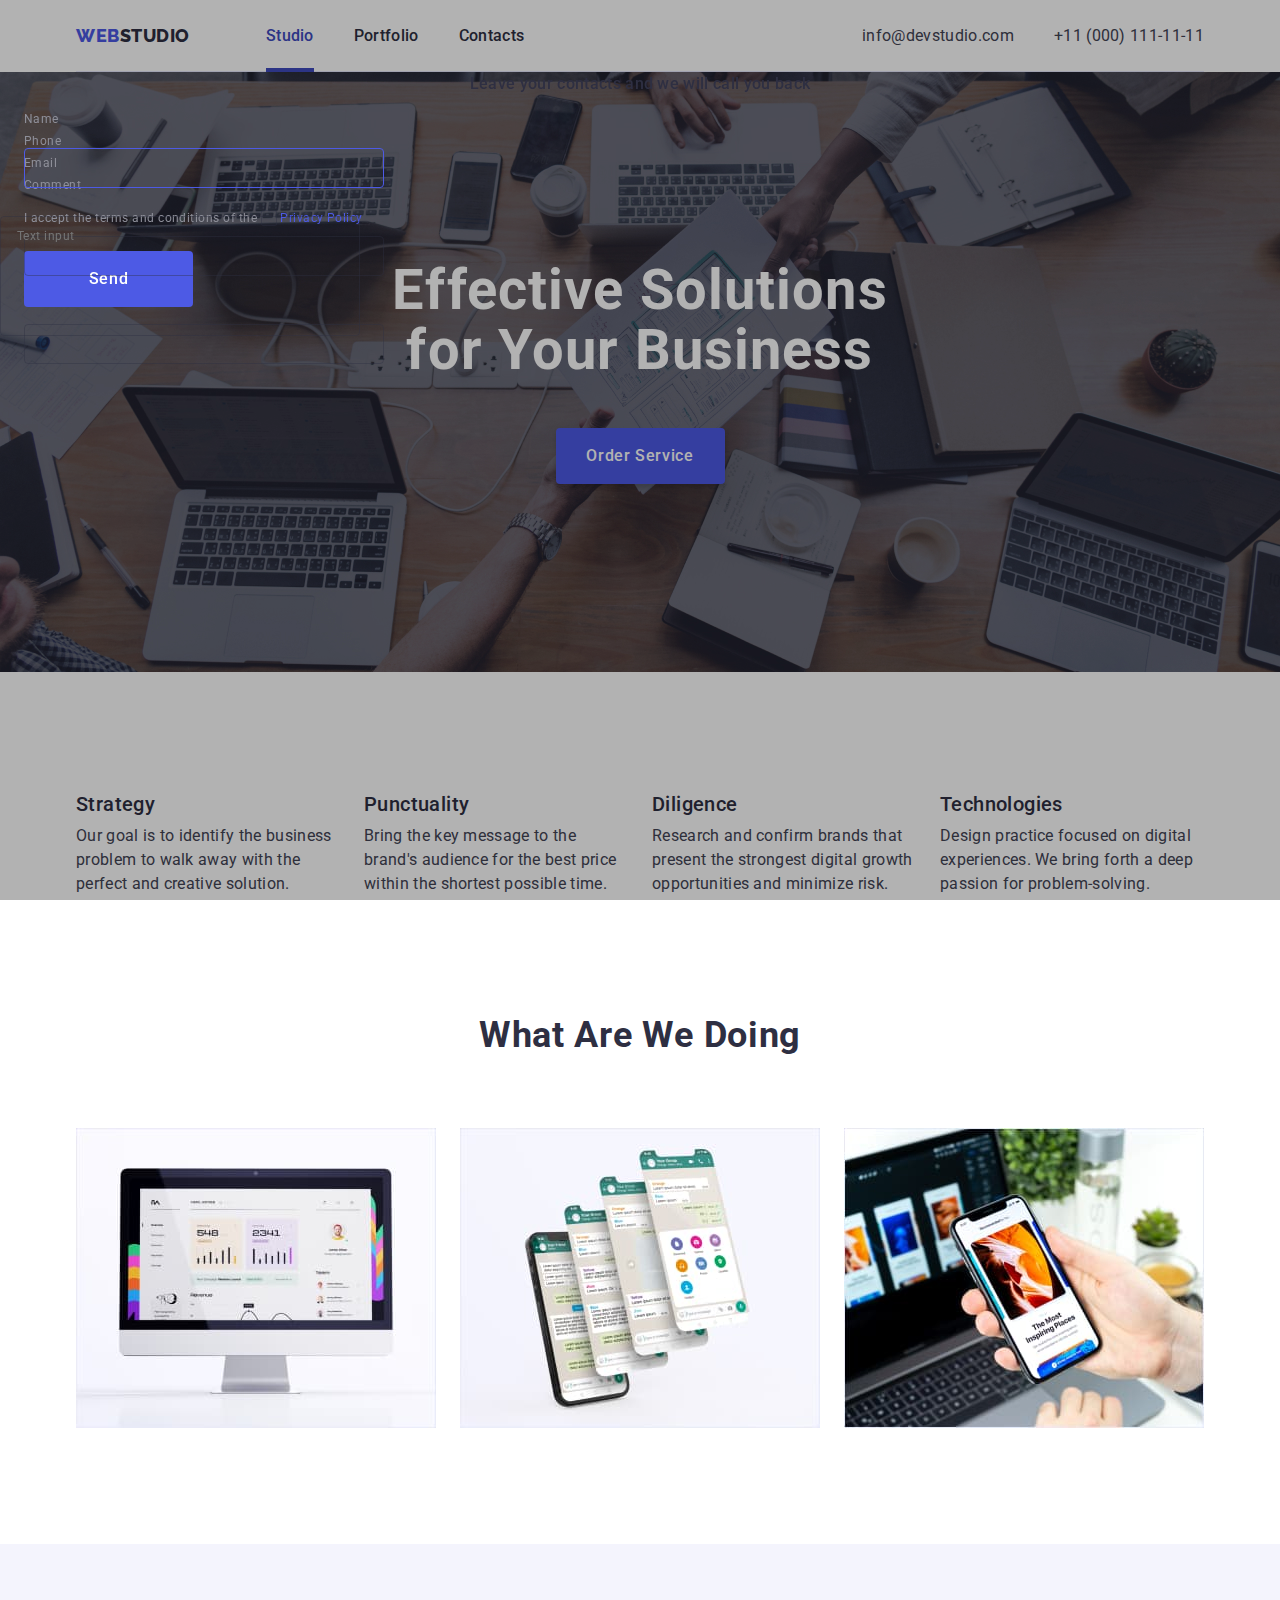
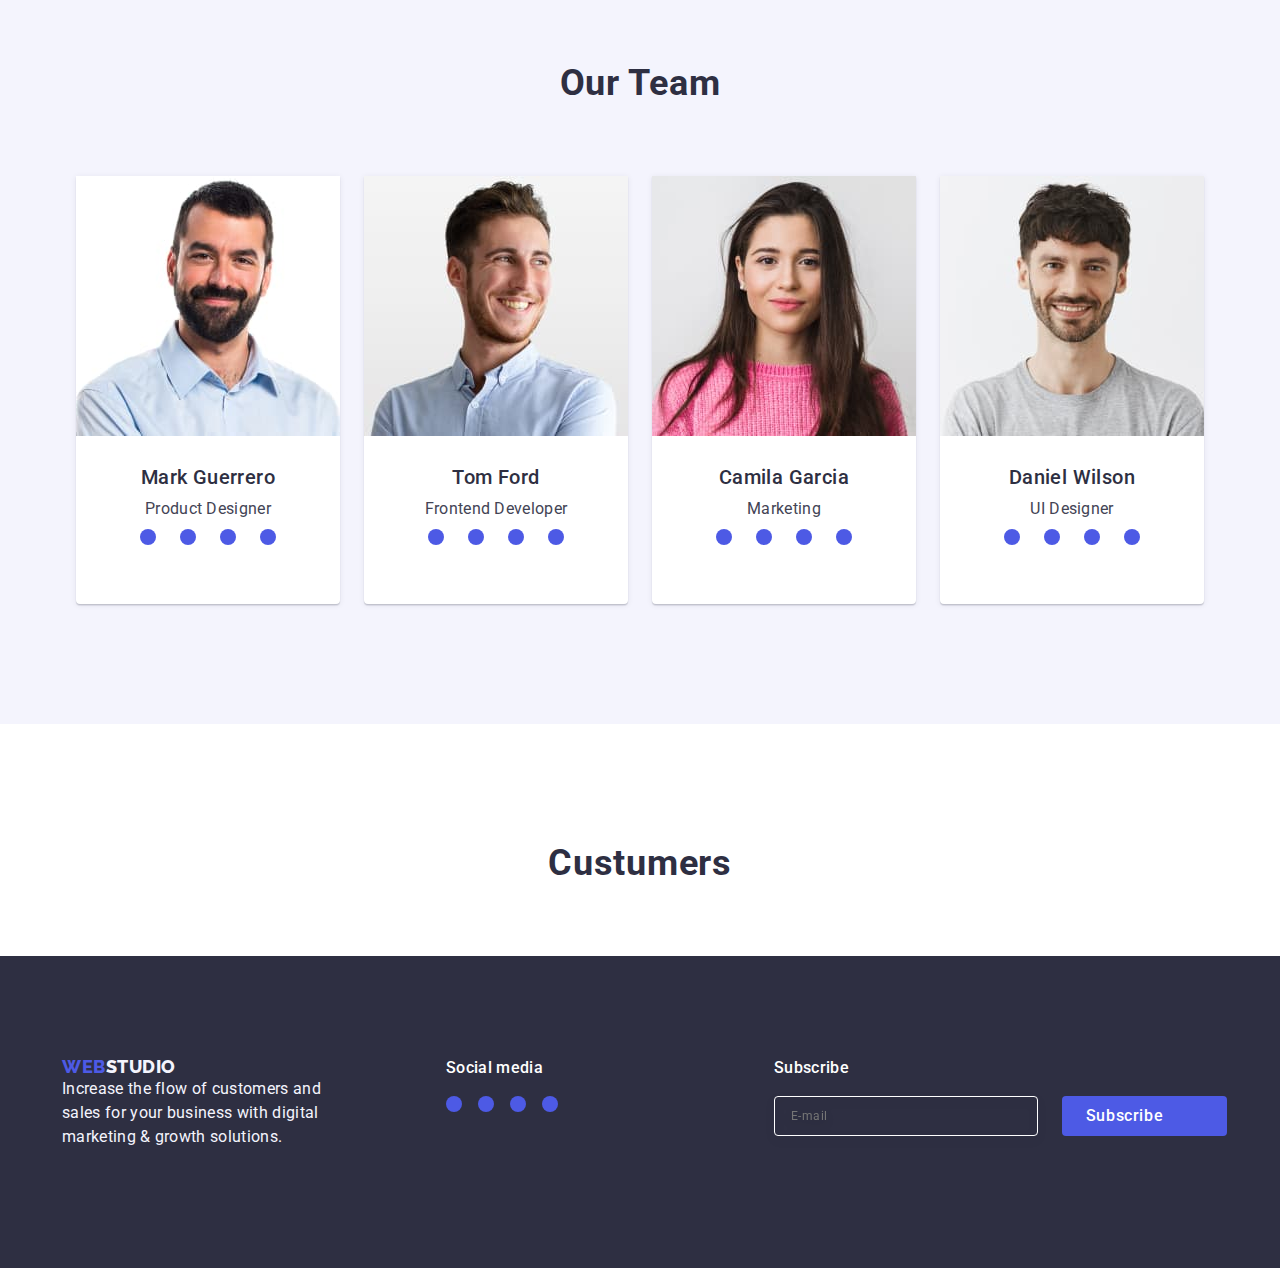
==== index.html @ 0844961f "rep" ====
<!DOCTYPE html>
<html lang="en">
  <head>
    <meta charset="UTF-8" />
    <meta name="viewport" content="width=device-width, initial-scale=1.0" />
    <meta http-equiv="X-UA-Compatible" content="ie=edge" />
    <title>WebStudio</title>
    <link rel="preconnect" href="https://fonts.googleapis.com" />
    <link rel="preconnect" href="https://fonts.gstatic.com" crossorigin />
    <link
      href="https://fonts.googleapis.com/css2?family=Roboto:ital,wght@0,100;0,300;0,400;0,500;0,700;0,900;1,100;1,300;1,400;1,500;1,700;1,900&display=swap"
      rel="stylesheet"
    />
    <link
      href="https://fonts.googleapis.com/css2?family=Raleway:ital,wght@0,800;1,800&display=swap"
      rel="stylesheet"
    />
    <link rel="stylesheet" href="css/styles.css" />
    <link rel="stylesheet" href="css/modern-normalize.min.css" />
  </head>
  <body class="main__Page">
    <header class="top__nav container">
      <nav class="menu__nav">
        <a class="logo link" href="./index.html"
          >Web<span class="logo__part2">Studio</span></a
        >
        <ul class="nav__item list">
          <li>
            <a class="nav__link Studio" href="./index.html">Studio</a>
          </li>
          <li>
            <a class="nav__link Portfolio" href="./portfolio.html">Portfolio</a>
          </li>
          <li>
            <a class="nav__link Contacts" href="">Contacts</a>
          </li>
        </ul>
      </nav>
      <address class="nav__address">
        <ul class="nav__address__item list">
          <li>
            <a class="address__link link" href="mailto:info@devstudio.com"
              >info@devstudio.com</a
            >
          </li>
          <li>
            <a class="address__link link" href="tel:+110001111111"
              >+11 (000) 111-11-11</a
            >
          </li>
        </ul>
      </address>
    </header>
    <main>
      <section class="hero__bg">
        <div class="hero__container">
          <h1 class="main__heading">
            Effective Solutions <br />
            for Your Business
          </h1>
          <button class="primary__button" type="button" data-modal-open>
            Order Service
          </button>
        </div>
      </section>
      <section class="features__section container">
        <h2 hidden class="features__section_heading">Services</h2>
        <ul class="features__section_text list">
          <li class="feature__text">
            <h3 class="feature__heading">Strategy</h3>
            <p class="feature1">
              Our goal is to identify the business problem to walk away with the
              perfect and creative solution.
            </p>
          </li>
          <li class="feature__text">
            <h3 class="feature__heading">Punctuality</h3>
            <p>
              Bring the key message to the brand's audience for the best price
              within the shortest possible time.
            </p>
          </li>
          <li class="feature__text">
            <h3 class="feature__heading">Diligence</h3>
            <p>
              Research and confirm brands that present the strongest digital
              growth opportunities and minimize risk.
            </p>
          </li>
          <li class="feature__text">
            <h3 class="feature__heading">Technologies</h3>
            <p>
              Design practice focused on digital experiences. We bring forth a
              deep passion for problem-solving.
            </p>
          </li>
        </ul>
      </section>
      <section class="section-2 container">
        <h2 class="section-2_heading">What are we doing</h2>
        <ul class="section-2__imgs list">
          <li>
            <img
              src="./images/mac1.jpg"
              alt="Example of work 1"
              width="360"
              height="300"
            />
          </li>
          <li>
            <img
              src="./images/moble2.jpg"
              alt="Example of work 2"
              width="360"
              height="300"
            />
          </li>
          <li>
            <img
              src="./images/moble3.jpg"
              alt="Example of work 3"
              width="360"
              height="300"
            />
          </li>
        </ul>
      </section>
      <section class="our-team our-team__bg">
        <h2 class="our-team__heading">Our Team</h2>
        <ul class="our-team__imgs list">
          <li class="team-card">
            <img
              src="./images/Mark-Guerrero.jpg"
              alt="Mark Guerrero"
              width="264"
              height="260"
            />
            <h3 class="team-card__heading">Mark Guerrero</h3>
            <p class="team-card__text">Product Designer</p>
            <ul class="icon-cont">
              <li>
                <a href="" class="social-list-link"> </a>
              </li>
              <li>
                <a href="" class="social-list-link"> </a>
              </li>
              <li>
                <a href="" class="social-list-link"> </a>
              </li>
              <li>
                <a href="" class="social-list-link"> </a>
              </li>
            </ul>
          </li>
          <li class="team-card">
            <img
              src="./images/Tom-Ford.jpg"
              alt="Tom Ford"
              width="264"
              height="260"
            />
            <h3 class="team-card__heading">Tom Ford</h3>
            <p class="team-card__text">Frontend Developer</p>
            <ul class="icon-cont">
              <li>
                <a href="" class="social-list-link"> </a>
              </li>
              <li>
                <a href="" class="social-list-link"> </a>
              </li>
              <li>
                <a href="" class="social-list-link"> </a>
              </li>
              <li>
                <a href="" class="social-list-link"> </a>
              </li>
            </ul>
          </li>
          <li class="team-card">
            <img
              src="./images/Camila-Garcia.jpg"
              alt="Camila Garcia"
              width="264"
              height="260"
            />
            <h3 class="team-card__heading">Camila Garcia</h3>
            <p class="team-card__text">Marketing</p>
            <ul class="icon-cont">
              <li>
                <a href="" class="social-list-link"> </a>
              </li>
              <li>
                <a href="" class="social-list-link"> </a>
              </li>
              <li>
                <a href="" class="social-list-link"> </a>
              </li>
              <li>
                <a href="" class="social-list-link"> </a>
              </li>
            </ul>
          </li>
          <li class="team-card">
            <img
              src="./images/Daniel-Wilson.jpg"
              alt="Daniel Wilson"
              width="264"
              height="260"
            />
            <h3 class="team-card__heading">Daniel Wilson</h3>
            <p class="team-card__text">UI Designer</p>
            <ul class="icon-cont">
              <li>
                <a href="" class="social-list-link"> </a>
              </li>
              <li>
                <a href="" class="social-list-link"> </a>
              </li>
              <li>
                <a href="" class="social-list-link"> </a>
              </li>
              <li>
                <a href="" class="social-list-link"> </a>
              </li>
            </ul>
          </li>
        </ul>
      </section>
      <section class="our-team our-Custumers">
        <h2 class="our-Custumers_heading">Custumers</h2>
        <ul>
          <li></li>
          <li></li>
          <li></li>
          <li></li>
          <li></li>
          <li></li>
        </ul>
      </section>
    </main>
    <footer class="footer__bg">
      <div class="container__footer">
        <div class="footer__text_container">
          <a class="logo-footer link" href="./index.html">
            Web<span class="logo__part2-footer">Studio</span>
          </a>
          <p class="footer__text">
            Increase the flow of customers and <br />
            sales for your business with digital <br />
            marketing & growth solutions.
          </p>
        </div>
        <div class="footer__social__container">
          <h3 class="social-heading">Social media</h3>
          <ul class="icon-cont-footer">
            <li>
              <a href="" class="footer-social-list-link"> </a>
            </li>
            <li>
              <a href="" class="footer-social-list-link"> </a>
            </li>
            <li>
              <a href="" class="footer-social-list-link"> </a>
            </li>
            <li>
              <a href="" class="footer-social-list-link"> </a>
            </li>
          </ul>
        </div>
        <div class="email__imput">
          <p class="subscribe-heading">Subscribe</p>
          <form class="foter__email">
            <label class="foter__lable">
              <input
                name="email"
                type="email"
                placeholder="E-mail"
                class="foter__imput"
              />
            </label>
            <button type="submit" class="footer__subscribe">
              Subscribe
              <svg class="foter__svg" width="24" height="24">
                <use href="./images/sprite.svg#symbol-id"></use>
              </svg>
            </button>
          </form>
        </div>
      </div>
    </footer>
    <div class="block">
      <div class="backdrop is-hidden" data-modal>
        <div></div>
        <p class="moda__par">Leave your contacts and we will call you back</p>
        <form class="">
          <div class="moda">
            <label class="block__label" for="user-name">Name</label>
            <div class="moda__input">
              <input type="text" id="user-name" name="user-name" />
              <svg class="block__svg" width="18" height="24">
                <use href="./images/sprite.svg#symbol-id"></use>
              </svg>
            </div>
          </div>
          <div class="moda">
            <label class="block__label" for="user-phone">Phone</label>
            <div class="moda__input">
              <input type="tel" id="user-phone" name="user-phone" />
              <svg class="block__svg" width="18" height="24">
                <use href="./images/sprite.svg#symbol-id"></use>
              </svg>
            </div>
          </div>
          <div class="moda">
            <label class="block__label" for="user-email">Email</label>
            <div class="moda__input">
              <input type="email" id="user-email" name="user-email" />
              <svg class="block__svg" width="18" height="24">
                <use href="./images/sprite.svg#symbol-id"></use>
              </svg>
            </div>
          </div>
          <div class="moda__comment">
            <label class="block__label" for="user-comment">Comment</label>
            <textarea
              name="user-comment"
              id="user-comment"
              placeholder="Text input"
              class="moda__textarea"
            ></textarea>
          </div>
          <div class="moda__chec">
            <input
              class="imput__chec visually-hidden"
              id="user-privacy"
              type="checkbox"
              value="true"
              name="user-privacy"
            />
            <label class="lable__chec" for="user-privacy">
              I accept the terms and conditions of the
              <span class="moda__spam">
                <svg width="10" height="8">
                  <use href="./images/sprite.svg#symbol-id"></use>
                </svg>
              </span>
              <a class="privacy-policy" href="/privacy-policy"
                >Privacy Policy</a
              >
            </label>
          </div>
          <button class="send">
            <span class="text__send">Send</span>
          </button>
        </form>
      </div>
    </div>
    <script src="./js/modal.js"></script>
  </body>
</html>
---- css/styles.css ----
* {
  margin: 0;
  padding: 0;
  box-sizing: border-box;
}
:root {
  --main-font: "Roboto", sans-serif;
  --logo-font: "Raleway", sans-serif;
  --primary-brand: #4d5ae5;
  --pressed-state: #404bbf;
  --dark: #2e2f42;
  --success: #31d0aa;
  --text: #434455;
  --subtle-text: #8e8f99;
  --accent: #e7e9fc;
  --light: #f4f4fd;
  --modal-overlay: rgba(46, 47, 66, 0.4);
  --hero-bg: rgba(46, 47, 66, 0.7);
  --white-bg: #fff;
  --modal-bg: #fcfcfc;
}
img {
  display: block;
}
body {
  background-color: var(--white-bg);
  color: var(--text);
  font-family: var(--main-font);
}
li {
  list-style: none;
}
a {
  text-decoration: none;
}
.link {
  text-decoration: none;
}
.container {
  width: 1128px;
  margin: 0 auto;
  gap: 120px;
}
.icon {
  font-size: 24px;
  color: #fff;
}
.top__nav {
  height: 72px;
  display: flex;
  justify-content: space-between;
  border-bottom: 1px solid var(--accent);
}
.menu__nav {
  display: flex;
  gap: 76px;
  align-items: center;
}
.nav__item,
.nav__address__item {
  display: flex;
  gap: 40px;
}
.nav__address {
  display: flex;
  align-items: center;
}
.logo {
  font-family: var(--logo-font);
  font-weight: 800;
  font-size: 18px;
  line-height: 1.17;
  letter-spacing: 0.03em;
  color: var(--primary-brand);
  text-transform: uppercase;
}
.logo__part2 {
  color: var(--dark);
}
.nav__link {
  font-family: var(--main-font);
  color: var(--dark);
  font-size: 16px;
  font-weight: 500;
  line-height: 1.5;
  letter-spacing: 0.02em;
}
.link:hover {
  color: var(--pressed-state);
}
.link:focus {
  color: var(--pressed-state);
}
.address__link {
  color: var(--text);
  font-family: var(--main-font);
  font-style: normal;
  font-weight: 400;
  font-size: 16px;
  line-height: 24px;
  letter-spacing: 0.02em;
}
.Studio {
  color: #404bbf;
  border-bottom: 4px solid #404bbf;
  padding-bottom: 23px;
}
/* END NAV SECTION */
/* START HERO SECTION */
.hero__bg {
  height: 600px;
  background-image: url(../images/people-office\ 1.jpg);
  background-repeat: no-repeat;
  background-position: 50% 50%;
  background-size: 1440px 600px;
  display: flex;
  align-items: center;
  justify-content: center;
}
.hero__container {
  display: flex;
  flex-direction: column;
  align-items: center;
  gap: 48px;
}
.main__heading {
  font-family: var(--main-font);
  font-weight: 700;
  font-size: 56px;
  line-height: 60px;
  text-align: center;
  letter-spacing: 0.02em;
  color: var(--white-bg);
}
.primary__button {
  color: var(--white-bg);
  border: none;
  width: 169px;
  height: 56px;
  background: var(--primary-brand);
  box-shadow: 0px 4px 4px rgba(0, 0, 0, 0.15);
  border-radius: 4px;
  cursor: pointer;
  font-family: var(--main-font);
  font-weight: 500;
  font-size: 16px;
  line-height: 24px;
  letter-spacing: 0.04em;
}
/* END HERO SECTION */
/* START FEATURES SECTION */
.features__section_text {
  display: flex;
  margin: 120px 0;
  gap: 24px;
}
.feature__text {
  font-family: var(--main-font);
  font-weight: 400;
  font-size: 16px;
  line-height: 24px;
  letter-spacing: 0.02em;
  color: var(--text);
  width: 264px;
}
.feature__heading {
  font-family: var(--main-font);
  font-weight: 500;
  font-size: 20px;
  line-height: 24px;
  letter-spacing: 0.02em;
  color: var(--dark);
  margin-bottom: 8px;
}
/* END FEATURES SECTION */
/* START SECTION 2 SECTION */
.section-2_heading {
  font-family: var(--main-font);
  font-weight: 700;
  font-size: 36px;
  line-height: 1.11;
  text-align: center;
  letter-spacing: 0.02em;
  text-transform: capitalize;
  color: var(--dark);
  margin-bottom: 72px;
}
.section-2__imgs {
  display: flex;
  justify-content: space-between;
  margin-bottom: 116px;
}
/* END SECTION 2 SECTION */
/* START OUR TEAM SECTION */
.our-team__bg {
  background-color: var(--light);
}
.our-team__heading {
  font-family: var(--main-font);
  font-weight: 700;
  font-size: 36px;
  line-height: 1.11;
  text-align: center;
  letter-spacing: 0.02em;
  text-transform: capitalize;
  color: var(--dark);
  padding: 120px 0 72px 0;
}
.our-team__imgs {
  display: flex;
  justify-content: center;
  gap: 24px;
  padding-bottom: 120px;
}
.team-card__heading {
  font-family: var(--main-font);
  font-weight: 500;
  font-size: 20px;
  line-height: 24px;
  text-align: center;
  letter-spacing: 0.02em;
  color: var(--dark);
  padding: 29px 0 8px 0;
}
.team-card__text {
  font-family: var(--main-font);
  font-weight: 400;
  font-size: 16px;
  line-height: 24px;
  text-align: center;
  letter-spacing: 0.02em;
  color: var(--text);
  padding-bottom: 8px;
}
.team-card {
  width: 264px;
  height: 428px;
  background-color: var(--white-bg);
  box-shadow: 0px 1px 6px rgba(46, 47, 66, 0.08),
    0px 1px 1px rgba(46, 47, 66, 0.16), 0px 2px 1px rgba(46, 47, 66, 0.08);
  border-radius: 0px 0px 4px 4px;
}
.icon-cont {
  display: flex;
  justify-content: center;
  align-items: center;
  gap: 24px;
}
.icon-cont li {
  padding-bottom: 32px;
}
.icon-card:before {
  color: #fff;
  font-size: 16px;
}
.social-list-link {
  display: block;
  background-color: #4d5ae5;
  padding: 8px;
  border-radius: 50%;
}
/* END OUR TEAM SECTION */
.our-Custumers_heading {
  font-family: var(--main-font);
  font-weight: 700;
  font-size: 36px;
  line-height: 1.11;
  text-align: center;
  letter-spacing: 0.02em;
  text-transform: capitalize;
  color: var(--dark);
  padding: 120px 0 72px 0;
}
/* START FOOTER SECTION */
.footer__bg {
  height: 312px;
  background-color: var(--dark);
  display: flex;
  align-items: center;
}
.container__footer {
  display: flex;
  width: 1156px;
  height: 112px;
  margin: 0 auto;
  gap: 120px;
}
.logo-footer {
  font-family: "Raleway", sans-serif;
  font-weight: 800;
  font-size: 18px;
  line-height: 1.17;
  letter-spacing: 0.03em;
  color: var(--primary-brand);
  text-transform: uppercase;
}
.logo-footer.link {
  text-decoration: none;
}
.logo__part2-footer {
  color: #f4f4fd;
}
.footer__text {
  display: flex;
  width: 264px;
  flex-direction: column;
  flex-shrink: 0;
  color: var(--cloud, #f4f4fd);
  font-size: 16px;
  font-family: Roboto;
  font-style: normal;
  font-weight: 400;
  line-height: 24px;
  letter-spacing: 0.32px;
}
.footer__text__container {
  display: flex;
  flex-direction: column;
  gap: 16px;
}
.social-heading {
  font-family: var(--main-font);
  font-style: normal;
  font-weight: 500;
  font-size: 16px;
  line-height: 24px;
  letter-spacing: 0.02em;
  color: #fff;
}
.footer-social-list-link {
  display: block;
  background-color: #4d5ae5;
  padding: 8px;
  border-radius: 50%;
}
.icon-cont-footer {
  display: flex;
  flex-direction: row;
  margin-top: 16px;
  gap: 16px;
  width: 208px;
  height: 40px;
}
.email__imput {
  margin-bottom: 16px;
  font-weight: 500;
  font-size: 16px;
  line-height: 1.5;
  letter-spacing: 0.02em;
  color: #ffffff;
}
.subscribe-heading {
  color: var(--white, #fff);
  font-size: 16px;
  font-family: Roboto;
  font-weight: 500;
  line-height: 24px;
  letter-spacing: 0.32px;
  margin-bottom: 16px;
}
.foter__email {
  display: flex;
  gap: 24px;
}
.foter__imput {
  width: 264px;
  height: 40px;
  border: 1px solid #ffffff;
  background-color: transparent;
  font-size: 12px;
  line-height: 1.5;
  letter-spacing: 0.04em;
  padding-left: 16px;
  filter: drop-shadow(0px 4px 4px rgba(0, 0, 0, 0.15));
  border-radius: 4px;
  color: #ffffff;
}
.footer__subscribe {
  min-width: 165px;
  height: 40px;
  display: flex;
  justify-content: center;
  align-items: center;
  font-family: "Roboto", sans-serif;
  font-size: 16px;
  font-weight: 500;
  line-height: 1.5;
  letter-spacing: 0.04em;
  color: #ffffff;
  cursor: pointer;
  background-color: #4d5ae5;
  border: none;
  border-radius: 4px;
}
.foter__svg {
  margin-left: 16px;
}
.text__Subscribe {
  color: var(--white, #fff);
  text-align: center;
  left: 24px;
  font-size: 16px;
  font-family: Roboto;
  font-weight: 500;
  line-height: 24px;
  letter-spacing: 0.64px;
}
.emoge__telegram {
  width: 24px;
  height: 24px;
}
.email {
  position: relative;
  top: 8px;
  left: 16px;
  width: 36px;
  height: 24px;
  color: var(--white, #fff);
  font-size: 12px;
  font-family: Roboto;
  line-height: 24px;
  letter-spacing: 0.48px;
}
/* END FOOTER SECTION fggggggggggggggggggggggggggggggggggggggggggggggggggggggggggggggggggggggggggggggggggggggggggg*/
.backdrop.is-hidden {
  padding: 72px 24px 24px 24px;
}
.backdrop {
  position: fixed;
  top: 0;
  left: 0;
  width: 100%;
  height: 100%;
  background-color: rgba(0, 0, 0, 0.3);
  opacity: 1;
}
.block.is-hidden {
  visibility: hidden;
  opacity: 0;
  pointer-events: none;
}
.close {
  cursor: pointer;
  position: absolute;
  width: 24px;
  height: 24px;
  left: 360px;
  top: 24px;
  font-size: 16px;
  background: #e7e9fc;
  border: 1px solid rgba(0, 0, 0, 0.1);
  opacity: 1;
  border-radius: 15px;
}
.moda {
  margin-bottom: 8px;
}
.moda__comment {
  margin-bottom: 16px;
}
.moda__par {
  font-weight: 500;
  font-size: 16px;
  line-height: 1.5;
  text-align: center;
  letter-spacing: 0.02em;
  color: #2e2f42;
  margin-bottom: 16px;
}
.block__label {
  font-size: 12px;
  line-height: 1.17;
  letter-spacing: 0.04em;
  color: #8e8f99;
  display: block;
  margin-bottom: 4px;
}
.moda__reg {
  position: relative;
}
.block__input {
  width: 100%;
  height: 40px;
  border: 1px solid rgba(46, 47, 66, 0.4);
  border-radius: 4px;
  background-color: transparent;
  padding-left: 38px;
  outline: transparent;
  transition: border-color 250ms cubic-bezier(0.4, 0, 0.2, 1);
}
.block__input:focus {
  border-color: #4d5ae5;
}
.block__svg {
  position: absolute;
  left: 16px;
  top: 50%;
  transform: translateY(-50%);
  transition: fill 250ms cubic-bezier(0.4, 0, 0.2, 1);
  fill: #4d5ae5;
}
.moda__input {
  position: relative;
}
.moda__chec {
  margin-bottom: 24px;
}
.lable__chec {
  font-size: 12px;
  line-height: 1.17;
  letter-spacing: 0.04em;
  color: #8e8f99;
}
.moda__spam {
  width: 16px;
  height: 16px;
  border: 1px solid rgba(46, 47, 66, 0.4);
  border-radius: 2px;
  transition: background-color 250ms cubic-bezier(0.4, 0, 0.2, 1),
    border 250ms cubic-bezier(0.4, 0, 0.2, 1),
    fill 250ms cubic-bezier(0.4, 0, 0.2, 1);
  display: inline-flex;
  align-items: center;
  justify-content: center;
  fill: transparent;
}
.moda__textarea {
  width: 100%;
  height: 120px;
  font-size: 12px;
  line-height: 1.17;
  letter-spacing: 0.04em;
  color: rgba(46, 47, 66, 0.4);
  border-radius: 4px;
  background-color: transparent;
  padding: 8px 16px;
  outline: transparent;
  resize: none;
  transition: border-color 250ms cubic-bezier(0.4, 0, 0.2, 1);
  border-color: #4d5ae5;
  border: 1px solid rgba(46, 47, 66, 0.4);
}

#user-name {
  width: 100%;
  box-sizing: border-box;
  position: absolute;
  width: 360px;
  height: 40px;
  left: 0px;
  top: 18px;
  bottom: 0%;
  border: 1px solid rgba(46, 47, 66, 0.4);
  border-radius: 4px;
  border-color: #4d5ae5;
}

#user-name:hover {
  border-radius: 4px;
  border: 1px solid var(--iris, #4d5ae5);
}
#user-phone {
  box-sizing: border-box;
  position: absolute;
  width: 360px;
  height: 40px;
  left: 0px;
  top: 84px;
  border: 1px solid rgba(46, 47, 66, 0.4);
  border-radius: 4px;
}
#user-email {
  box-sizing: border-box;
  position: absolute;
  width: 360px;
  height: 40px;
  left: 0px;
  top: 150px;
  border: 1px solid rgba(46, 47, 66, 0.4);
  border-radius: 4px;
}
#user-comment {
  box-sizing: border-box;
  position: absolute;
  width: 360px;
  height: 120px;
  left: 0px;
  top: 216px;
  border: 1px solid rgba(46, 47, 66, 0.4);
  border-radius: 4px;
  color: var(--navyblue-modal, rgba(46, 47, 66, 0.4));
  resize: none;
  font-size: 12px;
  font-weight: 400;
  line-height: 22px;
  letter-spacing: 0.48px;
}
.moda__text {
  position: absolute;
  font-family: "Roboto";
  font-style: normal;
  font-weight: 400;
  font-size: 12px;
  line-height: 14px;
  letter-spacing: 0.04em;
  color: #8e8f99;
}
textarea {
  color: var(--navyblue-modal, rgba(46, 47, 66, 0.4));
  font-size: 12px;
  font-family: Roboto;
  line-height: 14px;
  letter-spacing: 0.48px;
}
.moda__check {
  width: 338px;
  height: 16px;
  flex-direction: column;
  flex-shrink: 0;
  color: #8e8f99;
  font-size: 12px;
  font-family: Roboto;
  line-height: 16px;
  letter-spacing: 0.48px;
}
.moda__checkbox {
  width: 16px;
  height: 16px;
  flex-shrink: 0;
  border-radius: 0px;
  border: 1px solid var(--navyblue-modal, rgba(46, 47, 66, 0.4));
}
.send {
  display: block;
  min-width: 169px;
  height: 56px;
  font-family: "Roboto", sans-serif;
  font-size: 16px;
  font-weight: 500;
  line-height: 1.5;
  letter-spacing: 0.04em;
  color: #ffffff;
  cursor: pointer;
  background-color: #4d5ae5;
  border: none;
  border-radius: 4px;
  transition: background-color 250ms cubic-bezier(0.4, 0, 0.2, 1);
}
.text__send {
  width: 105px;
  height: 24px;
  font-family: "Roboto";
  font-style: normal;
  font-weight: 500;
  font-size: 16px;
  line-height: 24px;
  letter-spacing: 0.04em;
  color: #ffffff;
  flex: none;
}
.moda__form {
  position: absolute;
  top: 464px;
  left: 24px;
  border-radius: 4px;
}
.lable__chec a {
  color: #4d5ae5;
}

input:checked + .moda__input .block__svg {
  fill: #F4F4FD;
}

input:checked + .moda__chec .moda__spam {
  background-color: #404bbf;
}

input:checked + .moda__chec .lable__chec {
  border: none;
}

.moda__input input {
  width: 100%;
  background-color: transparent;
  padding-left: 38px;
  outline: transparent;
  transition: border-color 250ms cubic-bezier(0.4, 0, 0.2, 1);
}

.moda__input input:focus {
  border-color: #4D5AE5;
}

.moda__textarea {
  width: 100%;
  line-height: 1.17;
}

input[type="checkbox"]:checked + .moda__chec .moda__spam {
  background-color: #404bbf;
}

input[type="checkbox"]:checked + .moda__chec .lable__chec {
  border: none;
}

input[type="checkbox"]:checked + .moda__input .block__svg {
  fill: #f4f4fd;
  border-color: #4d5ae5;
}

.visually-hidden {
  position: absolute !important;
  clip: rect(1px, 1px, 1px, 1px);
  padding: 0 !important;
  border: 0 !important;
  height: 1px !important;
  width: 1px !important;
  overflow: hidden;
}
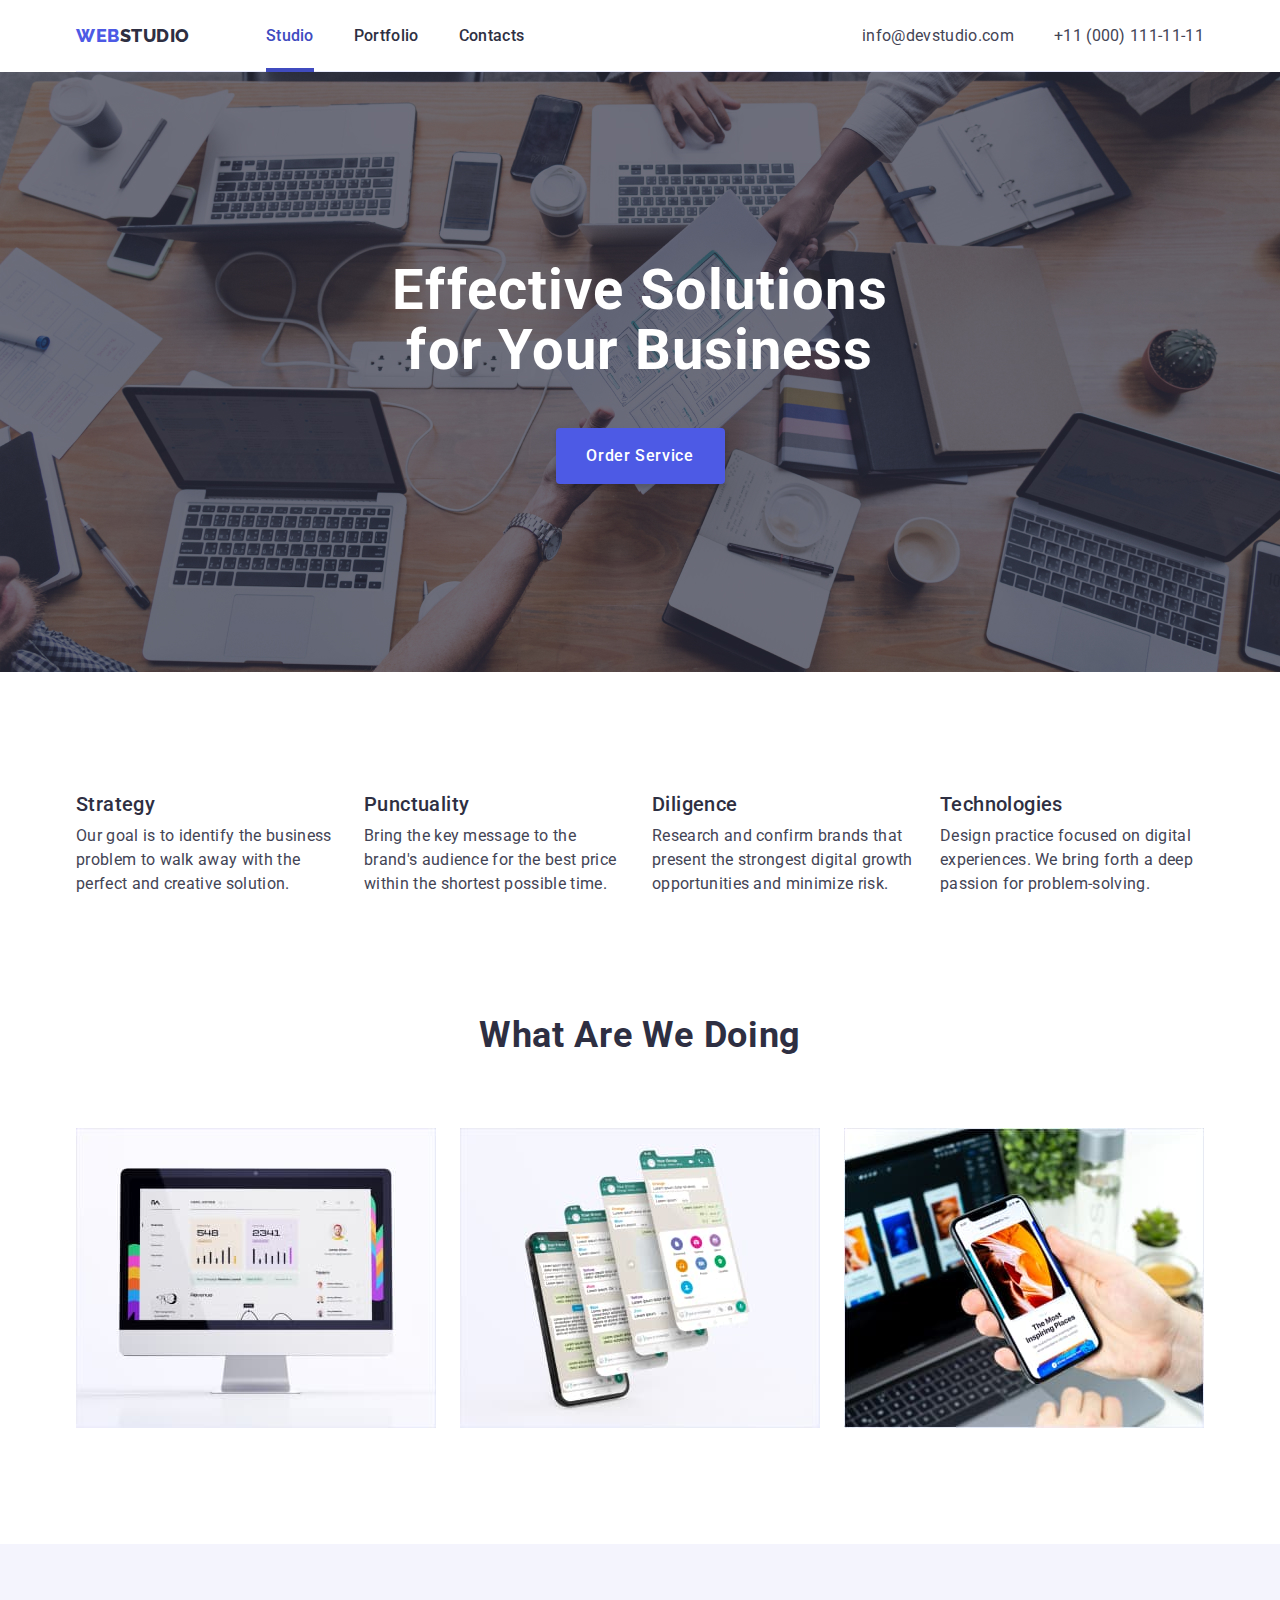
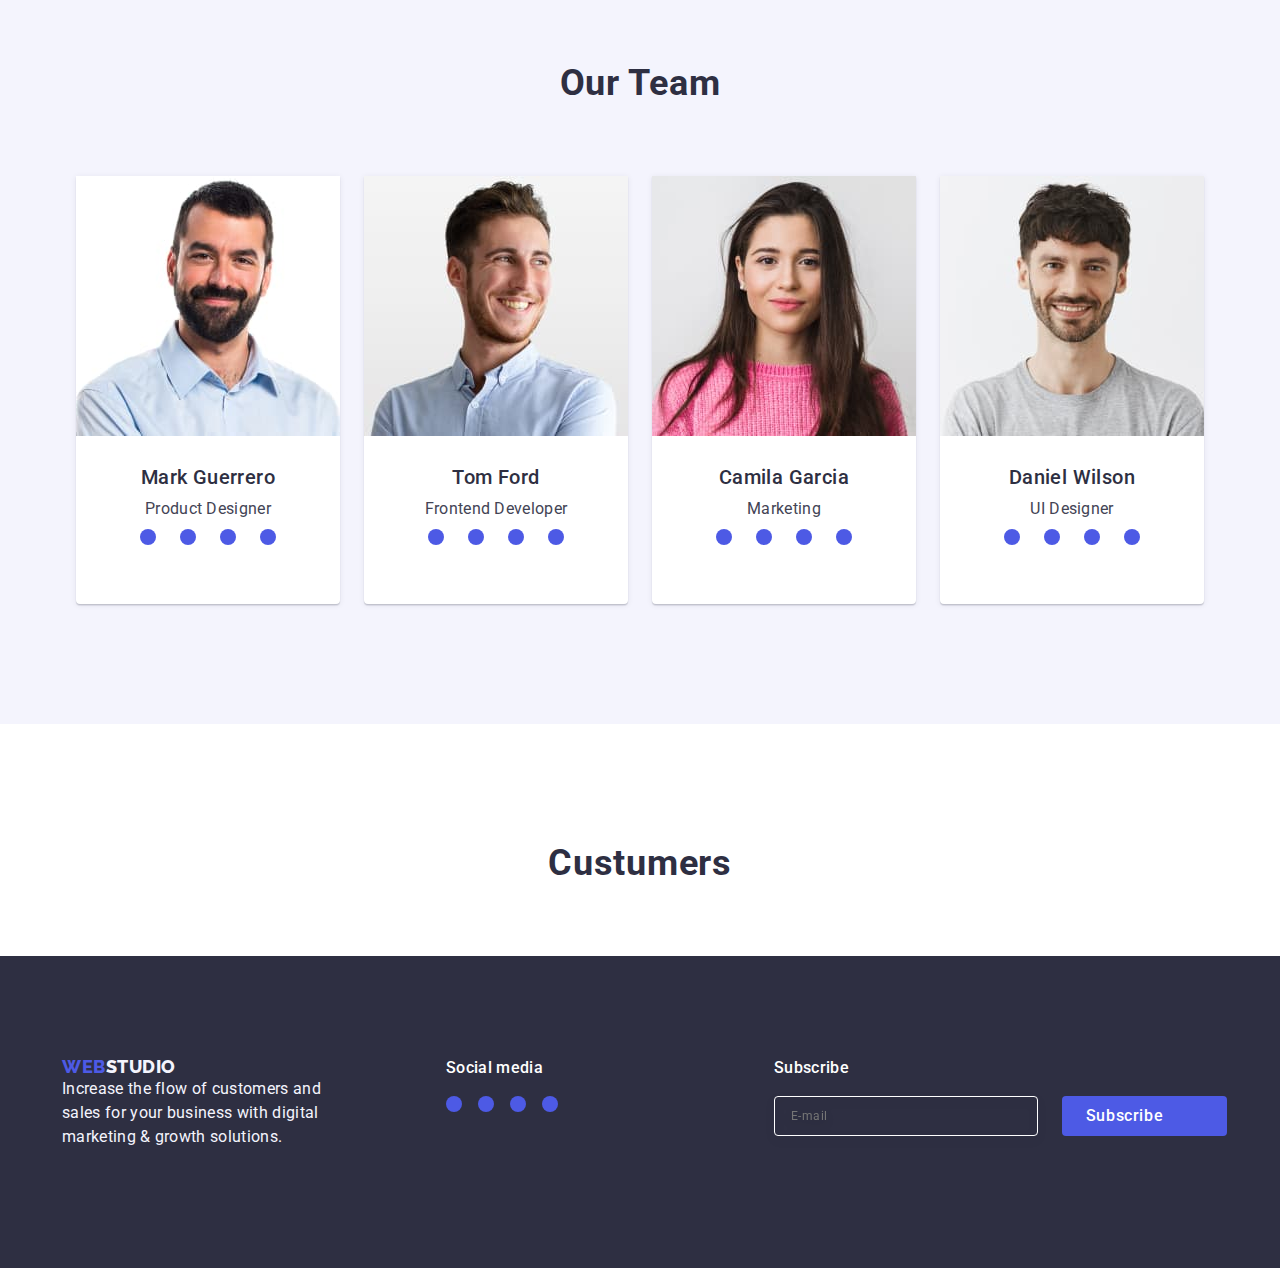
==== commit 8f57f6d7: "start" ====
--- a/index.html
+++ b/index.html
@@ -24,6 +24,11 @@
         <a class="logo link" href="./index.html"
           >Web<span class="logo__part2">Studio</span></a
         >
+        <div class="burger__menu">
+          <div class="burger__line"></div>
+          <div class="burger__line"></div>
+          <div class="burger__line"></div>
+        </div>
         <ul class="nav__item list">
           <li>
             <a class="nav__link Studio" href="./index.html">Studio</a>
@@ -238,6 +243,7 @@
         </ul>
       </section>
     </main>
+
     <footer class="footer__bg">
       <div class="container__footer">
         <div class="footer__text_container">
@@ -288,74 +294,47 @@
         </div>
       </div>
     </footer>
+
     <div class="block">
       <div class="backdrop is-hidden" data-modal>
-        <div></div>
-        <p class="moda__par">Leave your contacts and we will call you back</p>
-        <form class="">
-          <div class="moda">
-            <label class="block__label" for="user-name">Name</label>
-            <div class="moda__input">
-              <input type="text" id="user-name" name="user-name" />
-              <svg class="block__svg" width="18" height="24">
-                <use href="./images/sprite.svg#symbol-id"></use>
-              </svg>
-            </div>
-          </div>
-          <div class="moda">
-            <label class="block__label" for="user-phone">Phone</label>
-            <div class="moda__input">
-              <input type="tel" id="user-phone" name="user-phone" />
-              <svg class="block__svg" width="18" height="24">
-                <use href="./images/sprite.svg#symbol-id"></use>
-              </svg>
-            </div>
-          </div>
-          <div class="moda">
-            <label class="block__label" for="user-email">Email</label>
-            <div class="moda__input">
-              <input type="email" id="user-email" name="user-email" />
-              <svg class="block__svg" width="18" height="24">
-                <use href="./images/sprite.svg#symbol-id"></use>
-              </svg>
-            </div>
-          </div>
-          <div class="moda__comment">
-            <label class="block__label" for="user-comment">Comment</label>
-            <textarea
-              name="user-comment"
-              id="user-comment"
-              placeholder="Text input"
-              class="moda__textarea"
-            ></textarea>
-          </div>
-          <div class="moda__chec">
-            <input
-              class="imput__chec visually-hidden"
-              id="user-privacy"
-              type="checkbox"
-              value="true"
-              name="user-privacy"
-            />
-            <label class="lable__chec" for="user-privacy">
-              I accept the terms and conditions of the
-              <span class="moda__spam">
-                <svg width="10" height="8">
-                  <use href="./images/sprite.svg#symbol-id"></use>
-                </svg>
-              </span>
-              <a class="privacy-policy" href="/privacy-policy"
-                >Privacy Policy</a
-              >
+        <div class="moda">
+          <button class="clouse" data-modal-close>&times;</button>
+          <h3 class="moda__h">Leave your contacts and we will call you back</h3>
+          <ul class="moda__reg">
+            <li class="moda__p">
+              <p class="moda__text">Name</p>
+              <form class="moda__name"></form>
+              <input class="moda__name" name="username" placeholder="" />
+            </li>
+            <li class="moda__p">
+              <p class="moda__text">Phone</p>
+              <input class="moda__phone" name="Phone" placeholder="" />
+            </li>
+            <li class="moda__p">
+              <p class="moda__text">Email</p>
+              <a href="" class=""></a>
+              <input class="moda__email" name="email" placeholder="" />
+            </li>
+            <li class="moda__c">
+              <p class="moda__text">Comment</p>
+              <textarea
+                class="moda__comment"
+                name="comment"
+                rows="6"
+                placeholder="   Text imput"
+              ></textarea>
+            </li>
+          </ul>
+          <div class="moda__frem">
+            <label class="moda__chect">
+              <input class="moda__chec" type="checkbox" />
+              I accept the terms and conditions of the Privacy Policy
             </label>
           </div>
-          <button class="send">
-            <span class="text__send">Send</span>
-          </button>
-        </form>
+          <button class="send">Send</button>
+        </div>
       </div>
     </div>
     <script src="./js/modal.js"></script>
   </body>
 </html>
-
--- a/css/styles.css
+++ b/css/styles.css
@@ -53,6 +53,7 @@
 }
 .menu__nav {
   display: flex;
+  width: auto;
   gap: 76px;
   align-items: center;
 }
@@ -422,8 +423,11 @@
   letter-spacing: 0.48px;
 }
 /* END FOOTER SECTION fggggggggggggggggggggggggggggggggggggggggggggggggggggggggggggggggggggggggggggggggggggggggggg*/
+
 .backdrop.is-hidden {
-  padding: 72px 24px 24px 24px;
+  visibility: hidden;
+  opacity: 0;
+  pointer-events: none;
 }
 .backdrop {
   position: fixed;
@@ -439,7 +443,7 @@
   opacity: 0;
   pointer-events: none;
 }
-.close {
+.clouse {
   cursor: pointer;
   position: absolute;
   width: 24px;
@@ -453,96 +457,51 @@
   border-radius: 15px;
 }
 .moda {
-  margin-bottom: 8px;
-}
-.moda__comment {
-  margin-bottom: 16px;
-}
-.moda__par {
-  font-weight: 500;
-  font-size: 16px;
-  line-height: 1.5;
+  position: fixed;
+  width: 408px;
+  height: 584px;
+  left: 0;
+  right: 0;
+  margin: auto;
+  top: 80px;
+  background: #fcfcfc;
+  box-shadow: 0px 1px 1px rgba(0, 0, 0, 0.14), 0px 1px 3px rgba(0, 0, 0, 0.12),
+    0px 2px 1px rgba(0, 0, 0, 0.2);
+  border-radius: 4px;
+  visibility: visible;
+  opacity: 1;
+}
+.blockv {
+  display: block;
+}
+.moda__h {
+  position: absolute;
+  width: 360px;
+  left: 24px;
+  top: 72px;
+  font-family: "Roboto";
+  font-style: normal;
+  font-weight: 500;
+  font-size: 16px;
+  line-height: 24px;
   text-align: center;
   letter-spacing: 0.02em;
   color: #2e2f42;
-  margin-bottom: 16px;
-}
-.block__label {
-  font-size: 12px;
-  line-height: 1.17;
-  letter-spacing: 0.04em;
-  color: #8e8f99;
-  display: block;
-  margin-bottom: 4px;
 }
 .moda__reg {
-  position: relative;
-}
-.block__input {
-  width: 100%;
-  height: 40px;
-  border: 1px solid rgba(46, 47, 66, 0.4);
-  border-radius: 4px;
-  background-color: transparent;
-  padding-left: 38px;
-  outline: transparent;
-  transition: border-color 250ms cubic-bezier(0.4, 0, 0.2, 1);
-}
-.block__input:focus {
-  border-color: #4d5ae5;
-}
-.block__svg {
-  position: absolute;
-  left: 16px;
-  top: 50%;
-  transform: translateY(-50%);
-  transition: fill 250ms cubic-bezier(0.4, 0, 0.2, 1);
-  fill: #4d5ae5;
-}
-.moda__input {
-  position: relative;
-}
-.moda__chec {
-  margin-bottom: 24px;
-}
-.lable__chec {
-  font-size: 12px;
-  line-height: 1.17;
-  letter-spacing: 0.04em;
-  color: #8e8f99;
-}
-.moda__spam {
-  width: 16px;
-  height: 16px;
-  border: 1px solid rgba(46, 47, 66, 0.4);
-  border-radius: 2px;
-  transition: background-color 250ms cubic-bezier(0.4, 0, 0.2, 1),
-    border 250ms cubic-bezier(0.4, 0, 0.2, 1),
-    fill 250ms cubic-bezier(0.4, 0, 0.2, 1);
-  display: inline-flex;
-  align-items: center;
-  justify-content: center;
-  fill: transparent;
-}
-.moda__textarea {
-  width: 100%;
-  height: 120px;
-  font-size: 12px;
-  line-height: 1.17;
-  letter-spacing: 0.04em;
-  color: rgba(46, 47, 66, 0.4);
-  border-radius: 4px;
-  background-color: transparent;
-  padding: 8px 16px;
-  outline: transparent;
-  resize: none;
-  transition: border-color 250ms cubic-bezier(0.4, 0, 0.2, 1);
-  border-color: #4d5ae5;
-  border: 1px solid rgba(46, 47, 66, 0.4);
-}
-
-#user-name {
-  width: 100%;
+  display: flex;
+  flex-direction: column;
+  align-items: flex-start;
+  padding: 0px;
+  gap: 8px;
+  position: absolute;
+  width: 360px;
+  height: 336px;
+  left: 24px;
+  top: 112px;
+  border-radius: 4px;
+}
+.moda__name {
   box-sizing: border-box;
   position: absolute;
   width: 360px;
@@ -552,14 +511,12 @@
   bottom: 0%;
   border: 1px solid rgba(46, 47, 66, 0.4);
   border-radius: 4px;
-  border-color: #4d5ae5;
-}
-
-#user-name:hover {
+}
+.moda__name:hover {
   border-radius: 4px;
   border: 1px solid var(--iris, #4d5ae5);
 }
-#user-phone {
+.moda__phone {
   box-sizing: border-box;
   position: absolute;
   width: 360px;
@@ -569,7 +526,7 @@
   border: 1px solid rgba(46, 47, 66, 0.4);
   border-radius: 4px;
 }
-#user-email {
+.moda__email {
   box-sizing: border-box;
   position: absolute;
   width: 360px;
@@ -579,7 +536,7 @@
   border: 1px solid rgba(46, 47, 66, 0.4);
   border-radius: 4px;
 }
-#user-comment {
+.moda__comment {
   box-sizing: border-box;
   position: absolute;
   width: 360px;
@@ -612,7 +569,49 @@
   line-height: 14px;
   letter-spacing: 0.48px;
 }
-.moda__check {
+.moda__p {
+  width: 360px;
+  height: 58px;
+}
+.moda__c {
+  width: 360px;
+  height: 138px;
+}
+.send {
+  cursor: pointer;
+  border: none;
+  display: inline-flex;
+  padding: 16px 32px;
+  align-items: flex-start;
+  gap: 10px;
+  position: absolute;
+  width: 169px;
+  height: 56px;
+  left: 120px;
+  top: 504px;
+  border-radius: 4px;
+  background: var(--iris, #4d5ae5);
+  box-shadow: 0px 4px 4px 0px rgba(0, 0, 0, 0.15);
+}
+.text__send {
+  width: 105px;
+  height: 24px;
+  font-family: "Roboto";
+  font-style: normal;
+  font-weight: 500;
+  font-size: 16px;
+  line-height: 24px;
+  letter-spacing: 0.04em;
+  color: #ffffff;
+  flex: none;
+}
+.moda__frem {
+  position: absolute;
+  top: 464px;
+  left: 24px;
+  border-radius: 4px;
+}
+.moda__chect {
   width: 338px;
   height: 16px;
   flex-direction: column;
@@ -623,99 +622,50 @@
   line-height: 16px;
   letter-spacing: 0.48px;
 }
-.moda__checkbox {
+.moda__chec {
   width: 16px;
   height: 16px;
   flex-shrink: 0;
   border-radius: 0px;
   border: 1px solid var(--navyblue-modal, rgba(46, 47, 66, 0.4));
 }
-.send {
-  display: block;
-  min-width: 169px;
-  height: 56px;
-  font-family: "Roboto", sans-serif;
-  font-size: 16px;
-  font-weight: 500;
-  line-height: 1.5;
-  letter-spacing: 0.04em;
-  color: #ffffff;
+/* New styles for burger menu */
+.burger__menu {
+  display: none;
+  flex-direction: column;
+  justify-content: space-between;
+  width: 24px;
+  height: 20px;
   cursor: pointer;
-  background-color: #4d5ae5;
-  border: none;
-  border-radius: 4px;
-  transition: background-color 250ms cubic-bezier(0.4, 0, 0.2, 1);
-}
-.text__send {
-  width: 105px;
-  height: 24px;
-  font-family: "Roboto";
-  font-style: normal;
-  font-weight: 500;
-  font-size: 16px;
-  line-height: 24px;
-  letter-spacing: 0.04em;
-  color: #ffffff;
-  flex: none;
-}
-.moda__form {
-  position: absolute;
-  top: 464px;
-  left: 24px;
-  border-radius: 4px;
-}
-.lable__chec a {
-  color: #4d5ae5;
 }
 
-input:checked + .moda__input .block__svg {
-  fill: #F4F4FD;
-}
-
-input:checked + .moda__chec .moda__spam {
-  background-color: #404bbf;
-}
-
-input:checked + .moda__chec .lable__chec {
-  border: none;
-}
-
-.moda__input input {
+.burger__line {
   width: 100%;
-  background-color: transparent;
-  padding-left: 38px;
-  outline: transparent;
-  transition: border-color 250ms cubic-bezier(0.4, 0, 0.2, 1);
-}
-
-.moda__input input:focus {
-  border-color: #4D5AE5;
-}
-
-.moda__textarea {
-  width: 100%;
-  line-height: 1.17;
-}
-
-input[type="checkbox"]:checked + .moda__chec .moda__spam {
-  background-color: #404bbf;
-}
-
-input[type="checkbox"]:checked + .moda__chec .lable__chec {
-  border: none;
-}
-
-input[type="checkbox"]:checked + .moda__input .block__svg {
-  fill: #f4f4fd;
-  border-color: #4d5ae5;
-}
-
-.visually-hidden {
-  position: absolute !important;
-  clip: rect(1px, 1px, 1px, 1px);
-  padding: 0 !important;
-  border: 0 !important;
-  height: 1px !important;
-  width: 1px !important;
-  overflow: hidden;
-}+  height: 2px;
+  background-color: var(--dark);
+  transition: background-color 0.3s ease;
+}
+/* Mobile Styles */
+@media (min-width: 320px) and (max-width: 768px) {
+  .nav__item {
+    display: none;
+  }
+  .nav__address__item {
+    display: none;
+  }
+  .burger__menu {
+    display: flex;
+  }
+  .top__nav {
+    height: 70px;
+    width: 100%;
+  }
+  .menu__nav {
+    margin: 0 16px;
+    width: 100%;
+    gap: 0;
+  }
+  .container {
+    width: 100%;
+  }
+}
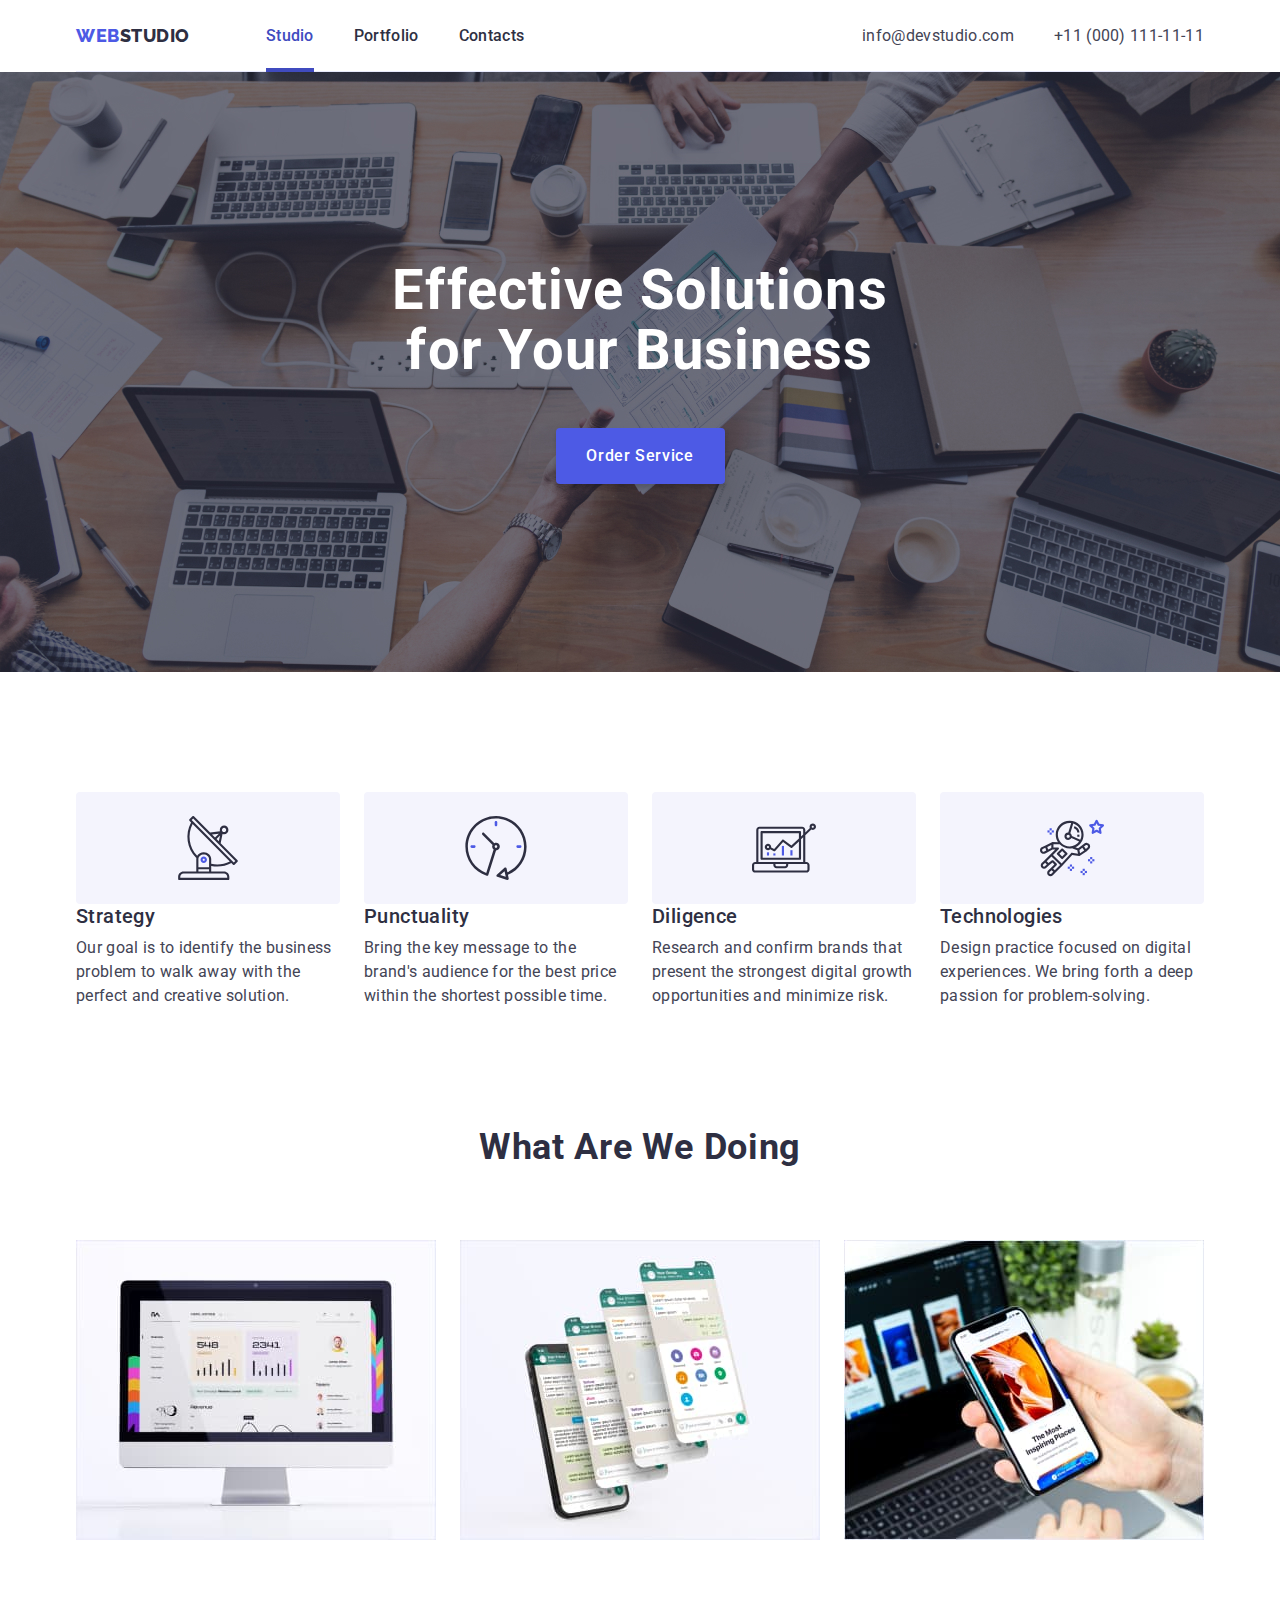
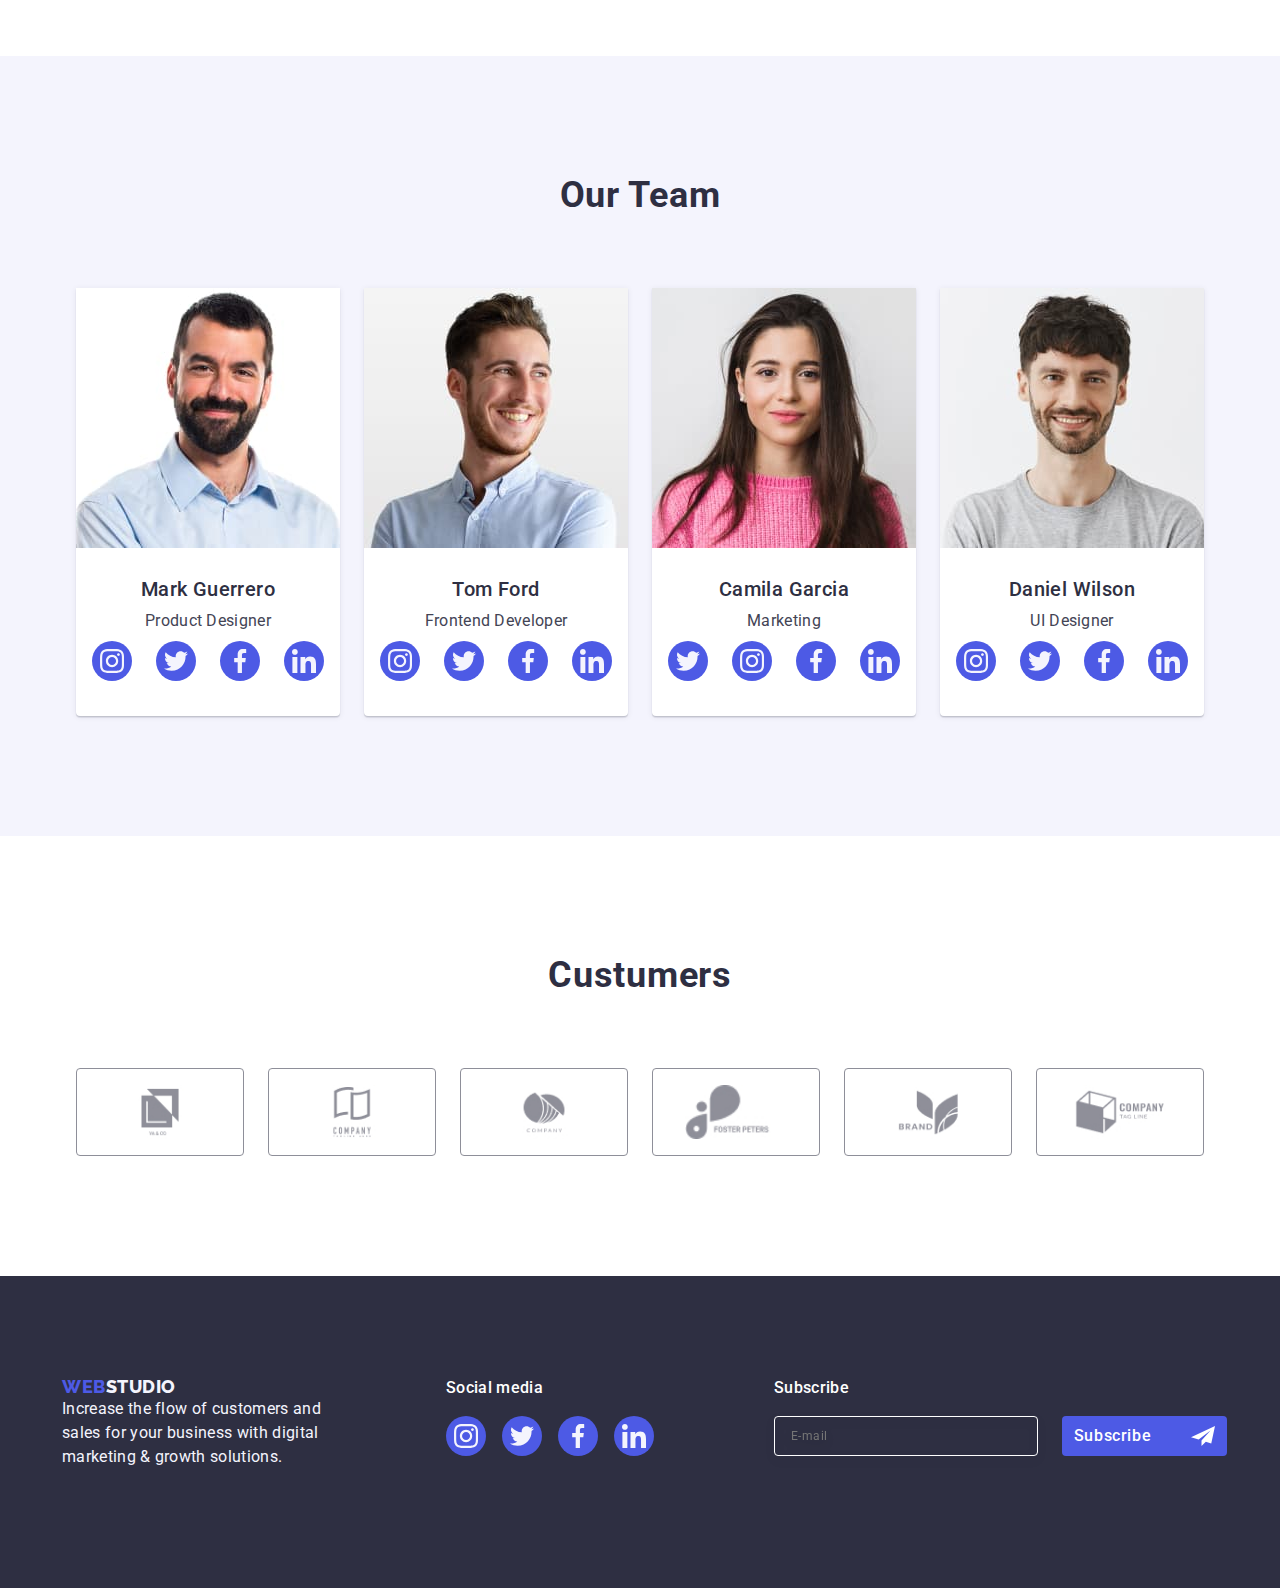
==== commit ffa4278b: "adaptiv moble" ====
--- a/index.html
+++ b/index.html
@@ -72,6 +72,7 @@
         <h2 hidden class="features__section_heading">Services</h2>
         <ul class="features__section_text list">
           <li class="feature__text">
+            <img class="features__img" src="/images/antenna 1.svg" alt="#" />
             <h3 class="feature__heading">Strategy</h3>
             <p class="feature1">
               Our goal is to identify the business problem to walk away with the
@@ -79,22 +80,25 @@
             </p>
           </li>
           <li class="feature__text">
+            <img class="features__img" src="/images/clock 1.svg" alt="#" />
             <h3 class="feature__heading">Punctuality</h3>
-            <p>
+            <p class="feature1">
               Bring the key message to the brand's audience for the best price
               within the shortest possible time.
             </p>
           </li>
           <li class="feature__text">
+            <img class="features__img" src="/images/diagram 1.svg" alt="#" />
             <h3 class="feature__heading">Diligence</h3>
-            <p>
+            <p class="feature1">
               Research and confirm brands that present the strongest digital
               growth opportunities and minimize risk.
             </p>
           </li>
           <li class="feature__text">
+            <img class="features__img" src="/images/astronaut 1.svg" alt="#" />
             <h3 class="feature__heading">Technologies</h3>
-            <p>
+            <p class="feature1">
               Design practice focused on digital experiences. We bring forth a
               deep passion for problem-solving.
             </p>
@@ -144,16 +148,38 @@
             <p class="team-card__text">Product Designer</p>
             <ul class="icon-cont">
               <li>
-                <a href="" class="social-list-link"> </a>
-              </li>
-              <li>
-                <a href="" class="social-list-link"> </a>
-              </li>
-              <li>
-                <a href="" class="social-list-link"> </a>
-              </li>
-              <li>
-                <a href="" class="social-list-link"> </a>
+                <a href="" class="social-list-link">
+                  <img
+                    class="footer__social__list__img"
+                    src="/images/instagram 2.svg"
+                    alt="#"
+                /></a>
+              </li>
+              <li>
+                <a href="" class="social-list-link">
+                  <img
+                    class="footer__social__list__img"
+                    src="/images/twitter 1.svg"
+                    alt="#"
+                /></a>
+              </li>
+              <li>
+                <a href="" class="social-list-link"
+                  ><img
+                    class="footer__social__list__img"
+                    src="/images/facebook 1.svg"
+                    alt="#"
+                  />
+                </a>
+              </li>
+              <li>
+                <a href="" class="social-list-link"
+                  ><img
+                    class="footer__social__list__img"
+                    src="/images/linkedin 1.svg"
+                    alt="#"
+                  />
+                </a>
               </li>
             </ul>
           </li>
@@ -168,16 +194,38 @@
             <p class="team-card__text">Frontend Developer</p>
             <ul class="icon-cont">
               <li>
-                <a href="" class="social-list-link"> </a>
-              </li>
-              <li>
-                <a href="" class="social-list-link"> </a>
-              </li>
-              <li>
-                <a href="" class="social-list-link"> </a>
-              </li>
-              <li>
-                <a href="" class="social-list-link"> </a>
+                <a href="" class="social-list-link"
+                  ><img
+                    class="footer__social__list__img"
+                    src="/images/instagram 2.svg"
+                    alt="#"
+                  />
+                </a>
+              </li>
+              <li>
+                <a href="" class="social-list-link"
+                  ><img
+                    class="footer__social__list__img"
+                    src="/images/twitter 1.svg"
+                    alt="#"
+                  />
+                </a>
+              </li>
+              <li>
+                <a href="" class="social-list-link">
+                  <img
+                    class="footer__social__list__img"
+                    src="/images/facebook 1.svg"
+                    alt="#"
+                /></a>
+              </li>
+              <li>
+                <a href="" class="social-list-link">
+                  <img
+                    class="footer__social__list__img"
+                    src="/images/linkedin 1.svg"
+                    alt="#"
+                /></a>
               </li>
             </ul>
           </li>
@@ -192,16 +240,37 @@
             <p class="team-card__text">Marketing</p>
             <ul class="icon-cont">
               <li>
-                <a href="" class="social-list-link"> </a>
-              </li>
-              <li>
-                <a href="" class="social-list-link"> </a>
-              </li>
-              <li>
-                <a href="" class="social-list-link"> </a>
-              </li>
-              <li>
-                <a href="" class="social-list-link"> </a>
+                <a href="" class="social-list-link">
+                  <img
+                    class="footer__social__list__img"
+                    src="/images/twitter 1.svg"
+                    alt="#"
+                /></a>
+              </li>
+              <li>
+                <a href="" class="social-list-link"
+                  ><img
+                    class="footer__social__list__img"
+                    src="/images/instagram 2.svg"
+                    alt="#"
+                  />
+                </a>
+              </li>
+              <li>
+                <a href="" class="social-list-link">
+                  <img
+                    class="footer__social__list__img"
+                    src="/images/facebook 1.svg"
+                    alt="#"
+                /></a>
+              </li>
+              <li>
+                <a href="" class="social-list-link">
+                  <img
+                    class="footer__social__list__img"
+                    src="/images/linkedin 1.svg"
+                    alt="#"
+                /></a>
               </li>
             </ul>
           </li>
@@ -216,30 +285,64 @@
             <p class="team-card__text">UI Designer</p>
             <ul class="icon-cont">
               <li>
-                <a href="" class="social-list-link"> </a>
-              </li>
-              <li>
-                <a href="" class="social-list-link"> </a>
-              </li>
-              <li>
-                <a href="" class="social-list-link"> </a>
-              </li>
-              <li>
-                <a href="" class="social-list-link"> </a>
+                <a href="" class="social-list-link"
+                  ><img
+                    class="footer__social__list__img"
+                    src="/images/instagram 2.svg"
+                    alt="#"
+                  />
+                </a>
+              </li>
+              <li>
+                <a href="" class="social-list-link"
+                  ><img
+                    class="footer__social__list__img"
+                    src="/images/twitter 1.svg"
+                    alt="#"
+                  />
+                </a>
+              </li>
+              <li>
+                <a href="" class="social-list-link">
+                  <img
+                    class="footer__social__list__img"
+                    src="/images/facebook 1.svg"
+                    alt="#"
+                /></a>
+              </li>
+              <li>
+                <a href="" class="social-list-link">
+                  <img
+                    class="footer__social__list__img"
+                    src="/images/linkedin 1.svg"
+                    alt="#"
+                /></a>
               </li>
             </ul>
           </li>
         </ul>
       </section>
-      <section class="our-team our-Custumers">
-        <h2 class="our-Custumers_heading">Custumers</h2>
-        <ul>
-          <li></li>
-          <li></li>
-          <li></li>
-          <li></li>
-          <li></li>
-          <li></li>
+      <section class="our-custumers">
+        <h2 class="our-custumers_heading">Custumers</h2>
+        <ul class="costomers__cont">
+          <li class="costomers__logo">
+            <img class="costomers__img" src="/images/Logo.jpg" alt="#" />
+          </li>
+          <li class="costomers__logo">
+            <img class="costomers__img" src="/images/Logo (1).jpg" alt="#" />
+          </li>
+          <li class="costomers__logo">
+            <img class="costomers__img" src="/images/Logo (2).jpg" alt="#" />
+          </li>
+          <li class="costomers__logo">
+            <img class="costomers__img" src="/images/group.jpg" alt="#" />
+          </li>
+          <li class="costomers__logo">
+            <img class="costomers__img" src="/images/Logo (4).jpg" alt="#" />
+          </li>
+          <li class="costomers__logo">
+            <img class="costomers__img" src="/images/Logo (3).jpg" alt="#" />
+          </li>
         </ul>
       </section>
     </main>
@@ -260,16 +363,40 @@
           <h3 class="social-heading">Social media</h3>
           <ul class="icon-cont-footer">
             <li>
-              <a href="" class="footer-social-list-link"> </a>
+              <a href="" class="footer-social-list-link"
+                ><img
+                  class="footer__social__list__img"
+                  src="/images/instagram 2.svg"
+                  alt="#"
+                />
+              </a>
             </li>
             <li>
-              <a href="" class="footer-social-list-link"> </a>
+              <a href="" class="footer-social-list-link"
+                ><img
+                  class="footer__social__list__img"
+                  src="/images/twitter 1.svg"
+                  alt="#"
+                />
+              </a>
             </li>
             <li>
-              <a href="" class="footer-social-list-link"> </a>
+              <a href="" class="footer-social-list-link"
+                ><img
+                  class="footer__social__list__img"
+                  src="/images/facebook 1.svg"
+                  alt="#"
+                />
+              </a>
             </li>
             <li>
-              <a href="" class="footer-social-list-link"> </a>
+              <a href="" class="footer-social-list-link"
+                ><img
+                  class="footer__social__list__img"
+                  src="/images/linkedin 1.svg"
+                  alt="#"
+                />
+              </a>
             </li>
           </ul>
         </div>
@@ -289,6 +416,7 @@
               <svg class="foter__svg" width="24" height="24">
                 <use href="./images/sprite.svg#symbol-id"></use>
               </svg>
+              <img class="telegram" src="/images/Frame 3.svg" alt="#" />
             </button>
           </form>
         </div>
--- a/css/styles.css
+++ b/css/styles.css
@@ -173,6 +173,12 @@
   color: var(--dark);
   margin-bottom: 8px;
 }
+.features__img {
+  margin: 0 auto;
+  padding: 24px 100px;
+  border-radius: 4px;
+  background: var(--cloud, #f4f4fd);
+}
 /* END FEATURES SECTION */
 /* START SECTION 2 SECTION */
 .section-2_heading {
@@ -261,7 +267,7 @@
   border-radius: 50%;
 }
 /* END OUR TEAM SECTION */
-.our-Custumers_heading {
+.our-custumers_heading {
   font-family: var(--main-font);
   font-weight: 700;
   font-size: 36px;
@@ -421,6 +427,25 @@
   font-family: Roboto;
   line-height: 24px;
   letter-spacing: 0.48px;
+}
+.costomers__cont {
+  display: flex;
+  gap: 24px;
+  justify-content: center;
+  margin-bottom: 120px;
+}
+.costomers__img {
+  display: block;
+  padding: 16px 32px;
+  width: 168px;
+  height: 88px;
+  border-radius: 4px;
+  border: 1px solid var(--lightslate, #8e8f99);
+}
+.footer__social__list__img {
+  color: black;
+  width: 24px;
+  height: 24px;
 }
 /* END FOOTER SECTION fggggggggggggggggggggggggggggggggggggggggggggggggggggggggggggggggggggggggggggggggggggggggggg*/
 
@@ -661,11 +686,129 @@
     width: 100%;
   }
   .menu__nav {
+    justify-content: space-between;
     margin: 0 16px;
     width: 100%;
     gap: 0;
   }
   .container {
     width: 100%;
-  }
-}
+    gap: 0;
+  }
+  /* section hero bg */
+  .hero__bg {
+    height: 432px;
+  }
+  .main__heading {
+    font-family: Roboto;
+    font-size: 36px;
+    font-style: normal;
+    font-weight: 700;
+    line-height: 40px;
+    letter-spacing: 0.72px;
+    text-transform: capitalize;
+  }
+  /* features__section */
+  .features__section_text {
+    width: 100%;
+    display: inline-flex;
+    gap: 72px;
+    margin: 96px 0;
+    padding: 0 16px;
+    flex-direction: column;
+  }
+  .features__img {
+    display: none;
+  }
+
+  .feature__text {
+    width: 100%;
+  }
+  .feature__heading {
+    text-align: center;
+    font-family: Roboto;
+    font-size: 36px;
+    font-style: normal;
+    font-weight: 700;
+    line-height: 40px;
+    letter-spacing: 0.72px;
+    text-transform: capitalize;
+  }
+  .feature1 {
+    font-family: Roboto;
+    font-size: 16px;
+    font-style: normal;
+    font-weight: 500;
+    line-height: 24px;
+    letter-spacing: 0.32px;
+  }
+  /* section-2 */
+  .section-2 {
+    display: none;
+  }
+  /* our-team */
+  .our-team__heading {
+    padding-top: 96px;
+  }
+  .our-team__imgs {
+    flex-direction: column;
+    align-items: center;
+    gap: 72px;
+  }
+  .team-card {
+    width: 264px;
+    height: 396px;
+  }
+  /* our-custumers */
+  .costomers__cont {
+    flex-wrap: wrap;
+    margin-bottom: 96px;
+  }
+  /* footer__bg */
+  .footer__bg {
+    height: 664px;
+  }
+  .container__footer {
+    flex-direction: column;
+    align-items: center;
+    height: auto;
+  }
+  .footer__text_container {
+    display: flex;
+    flex-direction: column;
+    gap: 16px;
+  }
+  .logo-footer {
+    display: block;
+    text-align: center;
+  }
+  .footer__social__container {
+    text-align: center;
+  }
+  .icon-cont-footer {
+    display: inline-flex;
+    align-items: flex-start;
+    justify-content: center;
+    gap: 16px;
+  }
+  .subscribe-heading {
+    text-align: center;
+  }
+  .email__imput {
+    width: 100%;
+  }
+  .foter__email {
+    flex-direction: column;
+  }
+  .foter__imput {
+    width: 100%;
+  }
+  .foter__lable {
+    width: auto;
+    margin: 0 15px;
+  }
+  .footer__subscribe {
+    display: flex;
+    margin: 0 auto;
+  }
+}
